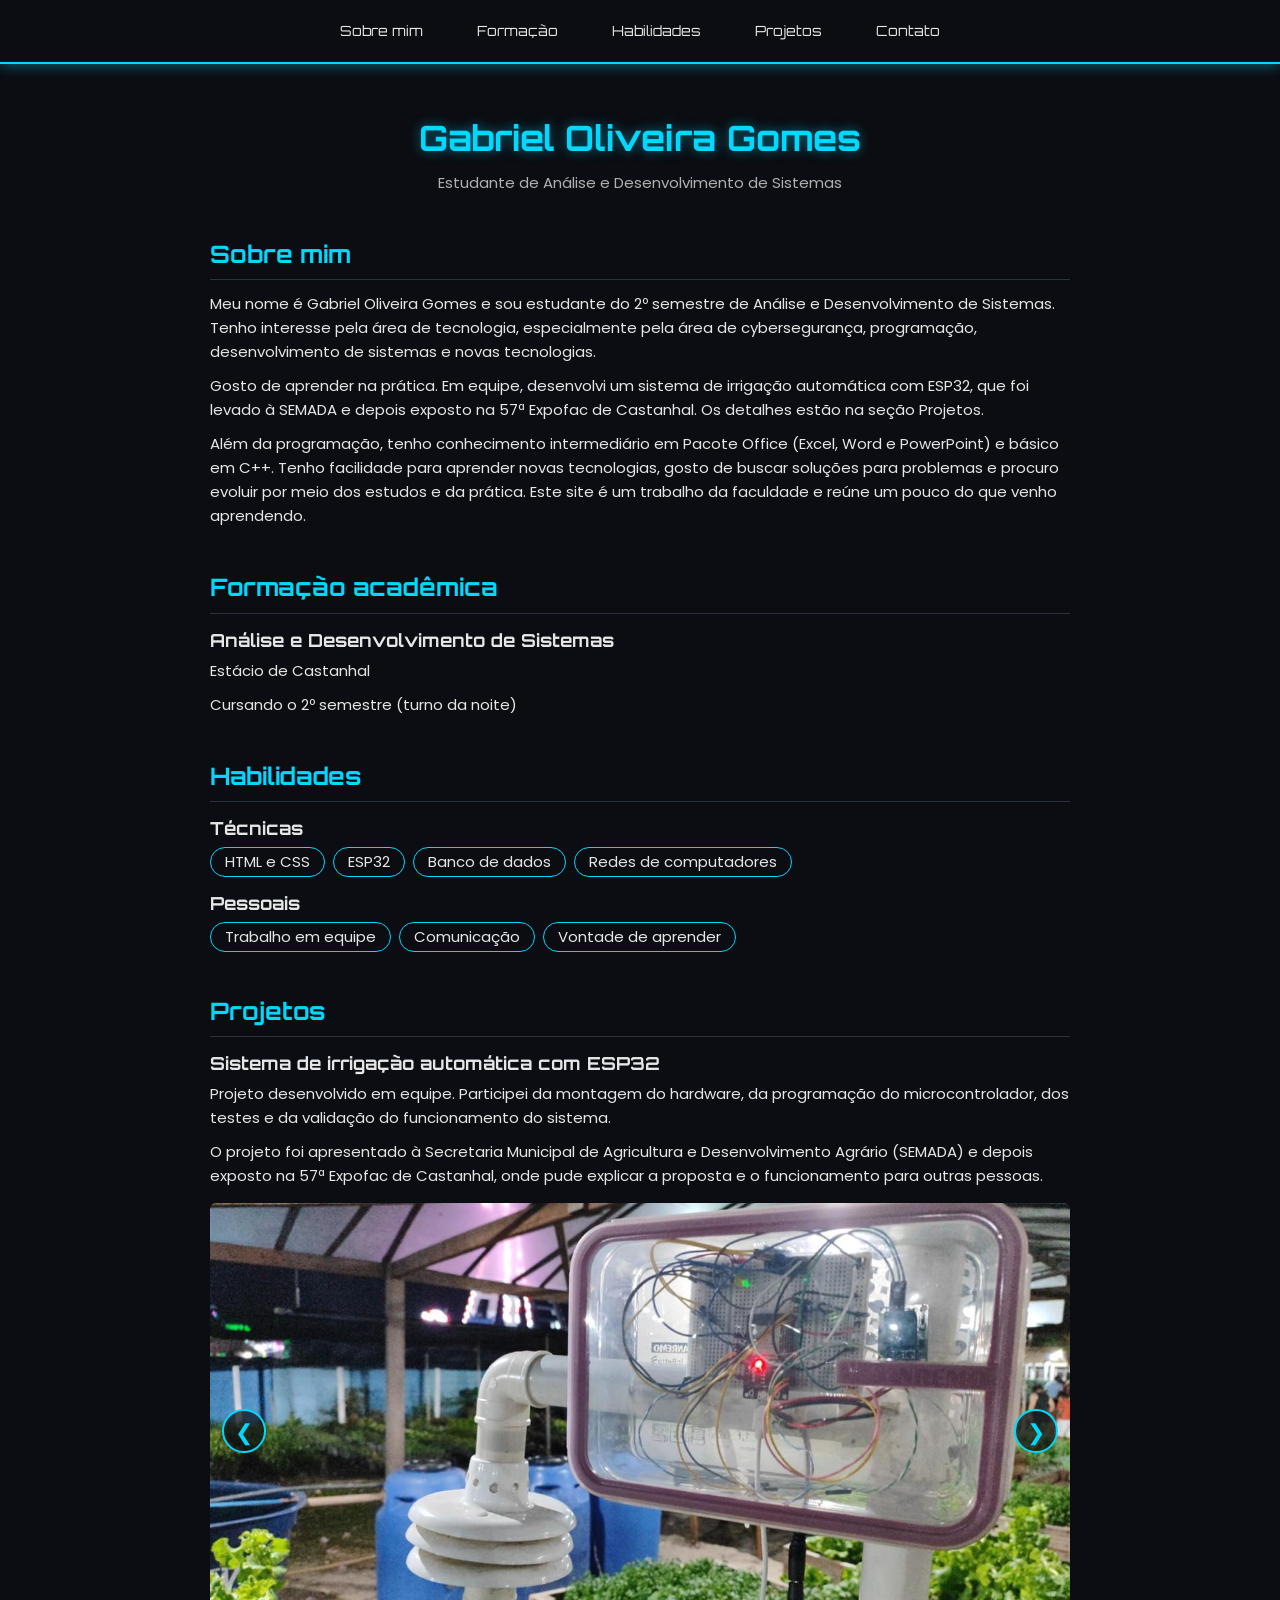
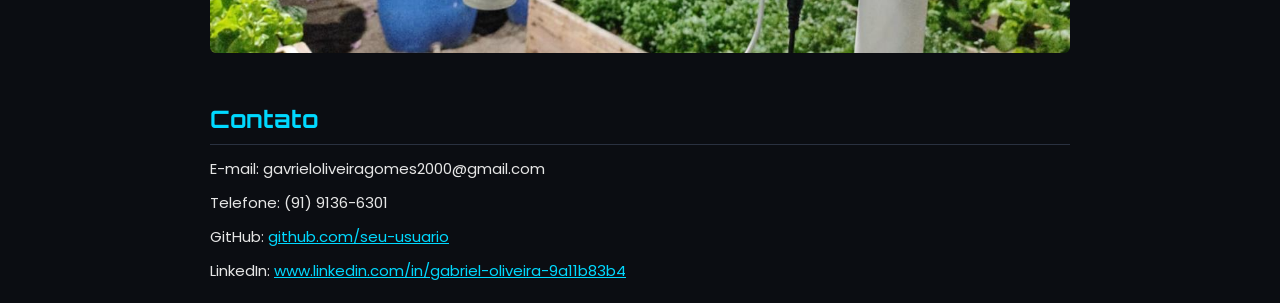
==== meusite.html @ 1392351f "Add files via upload" ====
<!DOCTYPE html>
<html lang="pt-BR">
<head>
  <meta charset="UTF-8">
  <meta name="viewport" content="width=device-width, initial-scale=1">
  <title>Gabriel Oliveira Gomes | Currículo Online</title>
  <!-- FONTES DO GOOGLE-->
  <link rel="preconnect" href="https://fonts.googleapis.com">
  <link rel="preconnect" href="https://fonts.gstatic.com" crossorigin>
  <link href="https://fonts.googleapis.com/css2?family=Orbitron:wght@500;700&family=Poppins:wght@400;600&display=swap" rel="stylesheet">
  <link rel="stylesheet" href="meuite.css">
</head>
<body>

  <!-- MENU FIXO -->
  <nav>
    <a href="#sobre">Sobre mim</a>
    <a href="#formacao">Formação</a>
    <a href="#habilidades">Habilidades</a>
    <a href="#projetos">Projetos</a>
    <a href="#contato">Contato</a>
  </nav>

  <!-- TOPO DA PÁGINA -->
  <header>
    <h1>Gabriel Oliveira Gomes</h1>
    <p>Estudante de Análise e Desenvolvimento de Sistemas</p>
  </header>

  <main>

    <!-- SOBRE MIM -->
    <section id="sobre">
      <h2>Sobre mim</h2>
      <div class="cartao">
        <p>Meu nome é Gabriel Oliveira Gomes e sou estudante do 2º semestre de Análise e Desenvolvimento de Sistemas. Tenho interesse pela área de tecnologia, especialmente pela área de cybersegurança, programação, desenvolvimento de sistemas e novas tecnologias.</p>

        <p>Gosto de aprender na prática. Em equipe, desenvolvi um sistema de irrigação automática com ESP32, que foi levado à SEMADA e depois exposto na 57ª Expofac de Castanhal. Os detalhes estão na seção Projetos.</p>

        <p>Além da programação, tenho conhecimento intermediário em Pacote Office (Excel, Word e PowerPoint) e básico em C++. Tenho facilidade para aprender novas tecnologias, gosto de buscar soluções para problemas e procuro evoluir por meio dos estudos e da prática. Este site é um trabalho da faculdade e reúne um pouco do que venho aprendendo.</p>


      </div>
    </section>

    <!-- FORMAÇÃO -->
    <section id="formacao">
      <h2>Formação acadêmica</h2>
      <div class="cartao">
        <h3>Análise e Desenvolvimento de Sistemas</h3>
        <p>Estácio de Castanhal</p>
        <p>Cursando o 2º semestre (turno da noite)</p>
      </div>
    </section>


    <!-- HABILIDADES -->
    <section id="habilidades">
      <h2>Habilidades</h2>
      <div class="cartao">
        <h3>Técnicas</h3>
        <ul>
          <li>HTML e CSS</li>
          <li>ESP32</li>
          <li>Banco de dados</li>
          <li>Redes de computadores</li>
        </ul>
        <h3>Pessoais</h3>
        <ul>
          <li>Trabalho em equipe</li>
          <li>Comunicação</li>
          <li>Vontade de aprender</li>
        </ul>
      </div>
    </section>


    <!-- PROJETOS -->
    <section id="projetos">
      <h2>Projetos</h2>

      <article class="cartao">
        <h3>Sistema de irrigação automática com ESP32</h3>
        <p>Projeto desenvolvido em equipe. Participei da montagem do hardware, da programação do microcontrolador, dos testes e da validação do funcionamento do sistema.</p>
        <p>O projeto foi apresentado à Secretaria Municipal de Agricultura e Desenvolvimento Agrário (SEMADA) e depois exposto na 57ª Expofac de Castanhal, onde pude explicar a proposta e o funcionamento para outras pessoas.</p>

        <!-- GALERIA DE FOTOS -->
    <div class="galeria">
          <input type="radio" name="galeria" id="foto1" checked>
          <input type="radio" name="galeria" id="foto2">
          <input type="radio" name="galeria" id="foto3">
          <input type="radio" name="galeria" id="foto4">

    <div class="slide slide1">
          <img src="imagens/img1.jpeg">
            <label for="foto4" class="seta esquerda">&#10094;</label>
            <label for="foto2" class="seta direita">&#10095;</label>
    </div>

    <div class="slide slide2">
          <img src="imagens/img2.jpeg">
            <label for="foto1" class="seta esquerda">&#10094;</label>
            <label for="foto3" class="seta direita">&#10095;</label>
    </div>

    <div class="slide slide3">
          <img src="imagens/img3.jpeg">
            <label for="foto2" class="seta esquerda">&#10094;</label>
            <label for="foto4" class="seta direita">&#10095;</label>
    </div>

    <div class="slide slide4">
          <img src="imagens/img4.jpeg">
            <label for="foto3" class="seta esquerda">&#10094;</label>
            <label for="foto1" class="seta direita">&#10095;</label>
    </div>
  </div>
      </article>


    </section>

    <!-- CONTATO -->
    <section id="contato">
      <h2>Contato</h2>
      <div class="cartao">
        <p>E-mail: gavrieloliveiragomes2000@gmail.com</p>
        <p>Telefone: (91) 9136-6301</p>
        <p>GitHub: <a href="https://github.com/seu-usuario">github.com/seu-usuario</a></p>
        <p>LinkedIn: <a href="https://www.linkedin.com/in/seu-perfil">www.linkedin.com/in/gabriel-oliveira-9a11b83b4</a></p>
      </div>
    </section>

  </main>

</body>
</html>
---- meuite.css ----
/* ===== GERAL ===== */
* {
  box-sizing: border-box;
}

html {
  scroll-behavior: smooth;  
  scroll-padding-top: 80px; 
}

body {
  margin: 0;
  background-color: #0b0d12;  
  color: #e6e6e6;             
  font-family: 'Poppins', Arial, sans-serif; 
  font-size: 15px;
  line-height: 1.6;
}

a {
  color: #00d9ff;             
}

a:hover {
  color: #ffffff;
}

/* ===== FONTE DOS TÍTULOS ===== */
h1, h2, h3, nav a {
  font-family: 'Orbitron', Arial, sans-serif;
}

/* ===== MENU FIXO NO TOPO ===== */
nav {
  position: fixed;            
  top: 0;
  left: 0;
  width: 100%;
  z-index: 10;
  display: flex;              
  justify-content: center;
  gap: 10px;
  padding: 10px;
  background-color: #0b0d12;
  border-bottom: 2px solid #00d9ff;              
  box-shadow: 0 2px 12px rgba(0, 217, 255, 0.4); 
}

nav a {
  color: #e6e6e6;
  text-decoration: none;
  padding: 10px 22px;
  font-size: 14px;
  border-radius: 6px;
}

nav a:hover {
  color: #00d9ff;
  background-color: #151a24;
}

/* ===== TOPO ===== */
header {
  text-align: center;
  padding: 110px 20px 20px 20px;
}


header h1 {
  font-size: 35px;
  margin: 0 0 5px 0;
  color: #00d9ff;
  text-shadow: 0 0 12px rgba(0, 217, 255, 0.5);
}

header p {
  color: #b0b0b0;
  margin: 0;
}


/* ===== SEÇÕES ===== */
main {
  max-width: 900px;           
  margin: 0 auto;
  padding: 0 20px;
}

section {
  padding: 20px 0 5px 0;
}

h2 {
  font-size: 24px;
  color: #00d9ff;
  border-bottom: 1px solid #2a3140;
  padding-bottom: 6px;
  margin: 0 0 12px 0;
}

h3 {
  margin: 12px 0 4px 0;
  font-size: 18px;
}

p {
  margin: 0 0 10px 0;
}

.cartao {
  margin-bottom: 15px;
}

/* ===== GALERIA COM SETAS ===== */
.galeria input {
  display: none;              
}

.slide {
  display: none;              
  position: relative;         
  margin-top: 15px;
}

#foto1:checked ~ .slide1,
#foto2:checked ~ .slide2,
#foto3:checked ~ .slide3,
#foto4:checked ~ .slide4 {
  display: block;
}

.slide img {
  width: 100%;
  height: 450px;              
  object-fit: cover;          
  border-radius: 6px;
  background-color: #1a1f2b;
}

.seta {
  position: absolute;
  top: 50%;
  transform: translateY(-50%);
  width: 44px;
  height: 44px;
  line-height: 44px;
  text-align: center;
  font-size: 22px;
  color: #00d9ff;
  background-color: rgba(11, 13, 18, 0.7);
  border: 2px solid #00d9ff;
  border-radius: 50%;
  cursor: pointer;
  user-select: none;
}

.seta:hover {
  background-color: #00d9ff;
  color: #0b0d12;
}

.esquerda {
  left: 12px;
}

.direita {
  right: 12px;
}

/* ===== HABILIDADES ===== */
ul {
  list-style: none;
  padding: 0;
  margin: 0 0 10px 0;
  display: flex;
  flex-wrap: wrap;             
  gap: 8px;
}

li {
  border: 1px solid #00d9ff;
  border-radius: 20px;
  padding: 2px 14px;
}

/* ===== RODAPÉ ===== */
footer {
  text-align: center;
  padding: 15px 0;
  margin-top: 20px;
  color: #888;
  border-top: 1px solid #2a3140;
}

/* ===== CELULAR ===== */
@media (max-width: 800px) {
  nav {
    flex-wrap: wrap;           
    gap: 0;
    padding: 6px 4px;
  }

  nav a {
    padding: 7px 10px;
    font-size: 12px;
  }

  header {
    padding-top: 120px;
  }

  header h1 {
    font-size: 26px;
  }

  html {
    scroll-padding-top: 110px;
  }

  .slide img {
    height: 260px;
  }
}
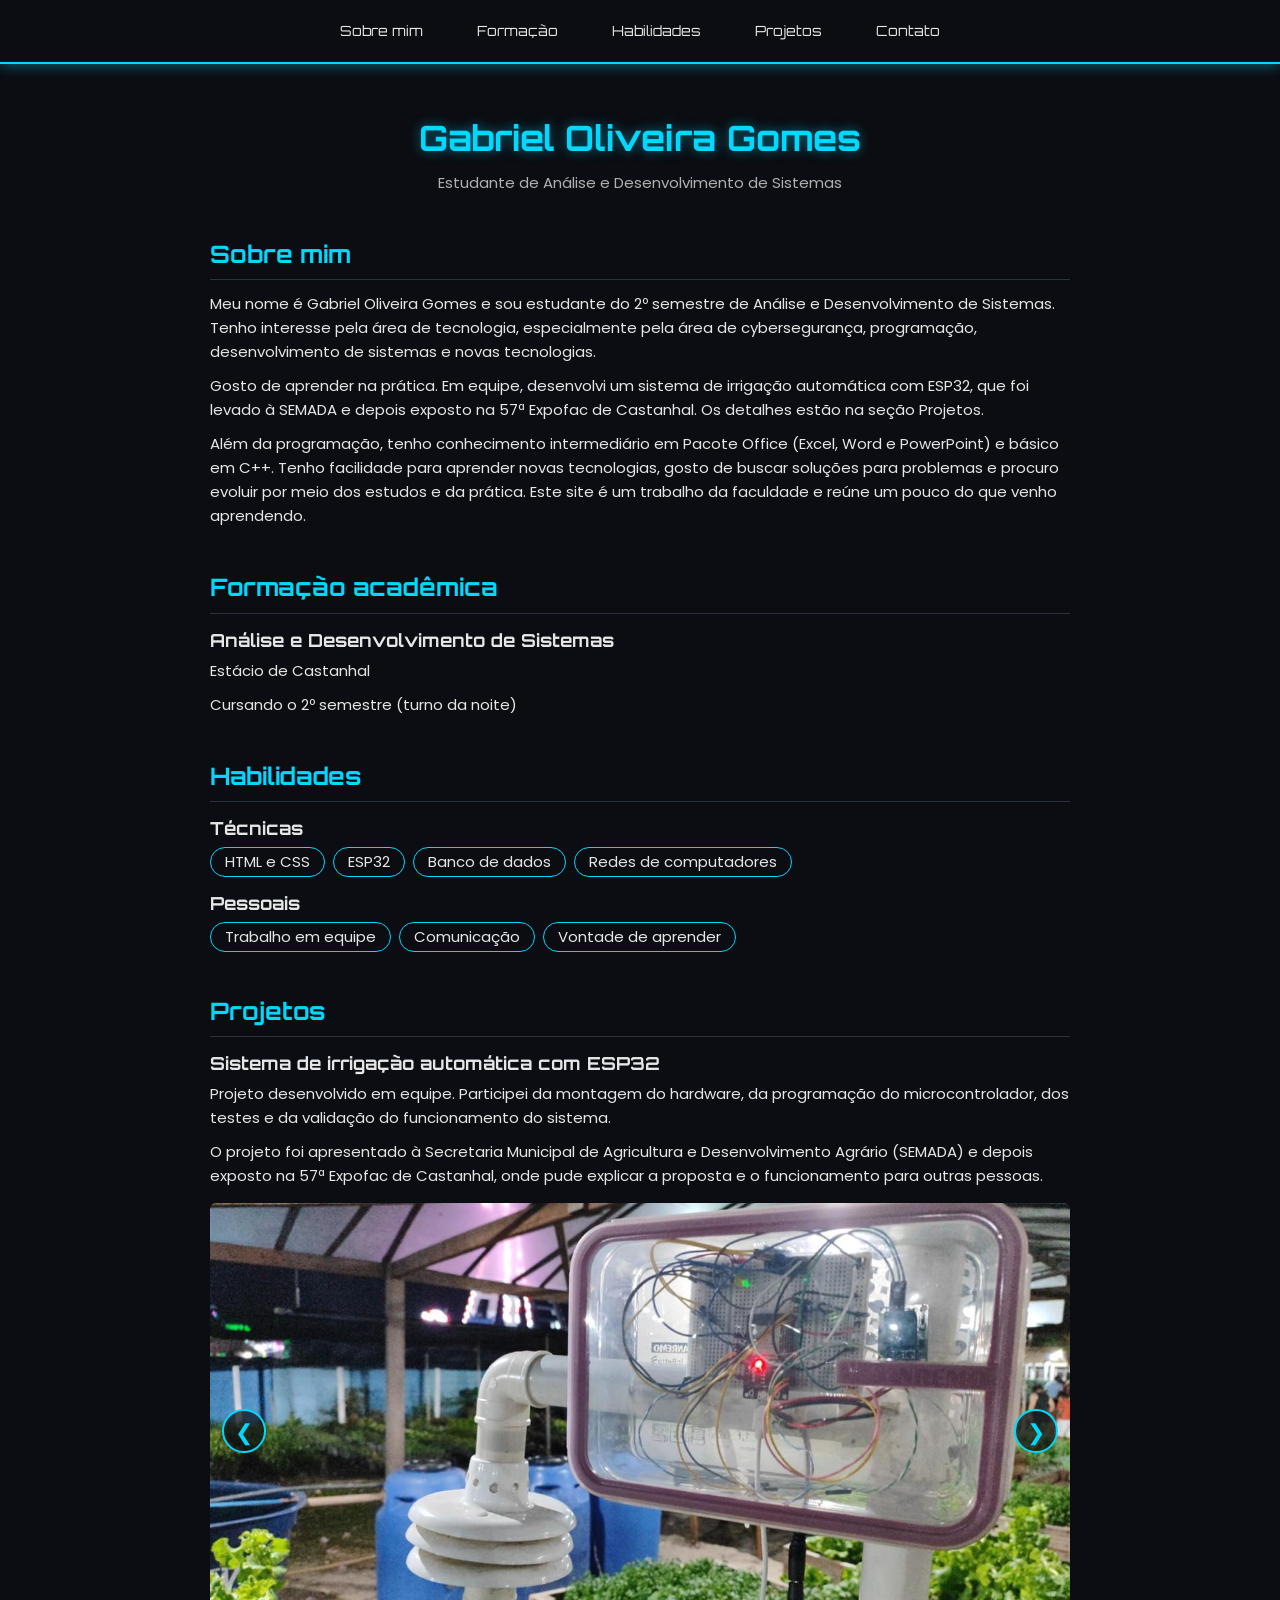
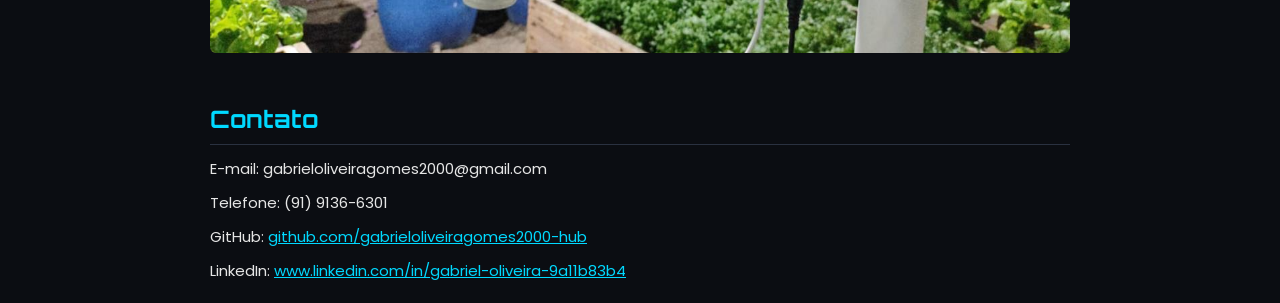
==== commit e5f04590: "Update meusite.html" ====
--- a/meusite.html
+++ b/meusite.html
@@ -124,14 +124,14 @@
     <section id="contato">
       <h2>Contato</h2>
       <div class="cartao">
-        <p>E-mail: gavrieloliveiragomes2000@gmail.com</p>
+        <p>E-mail: gabrieloliveiragomes2000@gmail.com</p>
         <p>Telefone: (91) 9136-6301</p>
-        <p>GitHub: <a href="https://github.com/seu-usuario">github.com/seu-usuario</a></p>
-        <p>LinkedIn: <a href="https://www.linkedin.com/in/seu-perfil">www.linkedin.com/in/gabriel-oliveira-9a11b83b4</a></p>
+        <p>GitHub: <a href="https://github.com/gabrieloliveiragomes2000-hub">github.com/gabrieloliveiragomes2000-hub</a></p>
+        <p>LinkedIn: <a href="https://www.linkedin.com/in/gabriel-oliveira-9a11b83b4">www.linkedin.com/in/gabriel-oliveira-9a11b83b4</a></p>
       </div>
     </section>
 
   </main>
 
 </body>
-</html>+</html>
